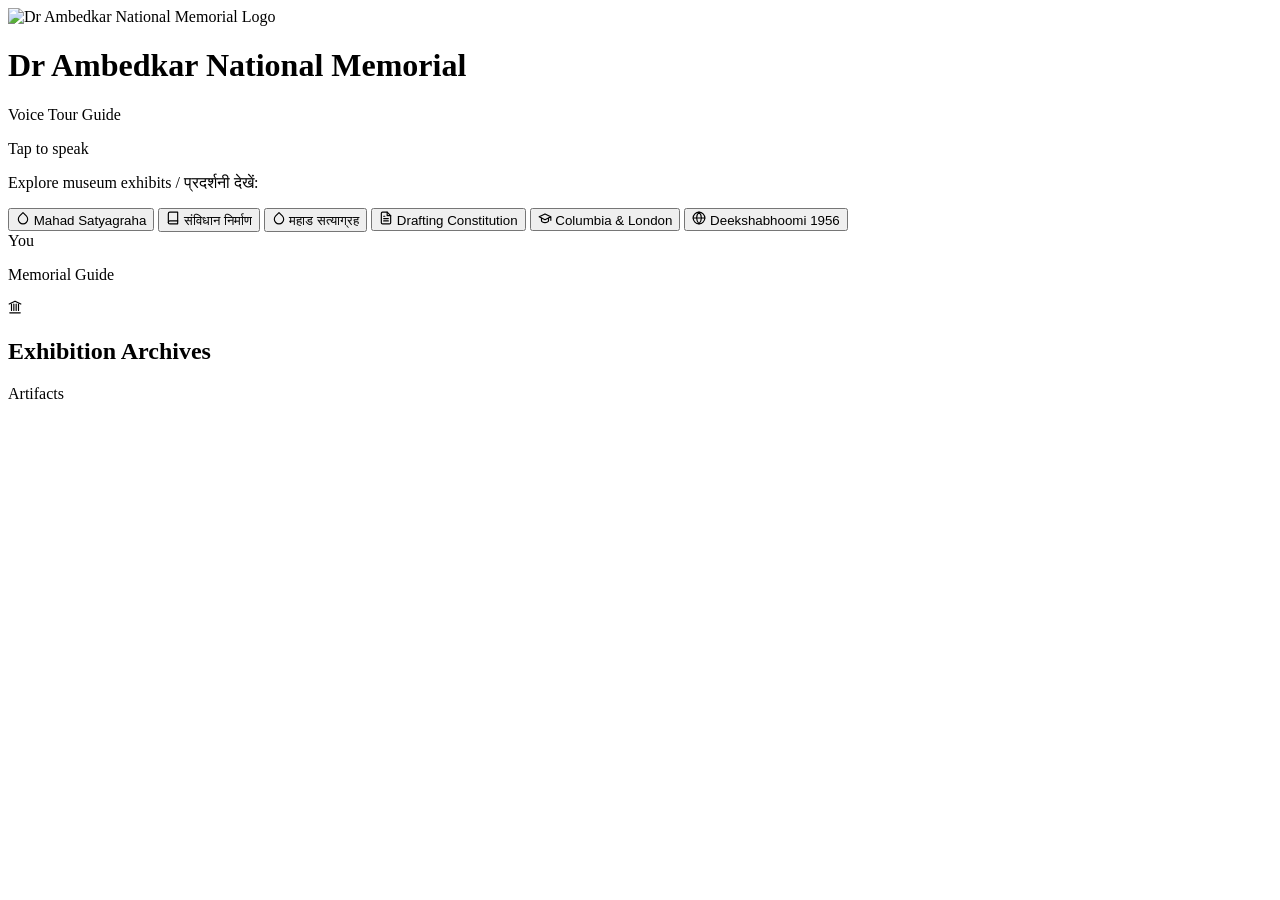
==== frontend/index.html @ 107db83b "feat: add frontend UI, backend services, and vector database for tour guide application" ====
<!DOCTYPE html>
<html lang="en">
<head>
  <meta charset="UTF-8" />
  <meta name="viewport" content="width=device-width, initial-scale=1.0" />
  <title>Dr Ambedkar National Memorial — Voice Tour Guide</title>
  <meta name="description" content="Interactive voice-guided tour of the Dr Ambedkar National Memorial. Ask questions about Ambedkar's life, speeches, and legacy." />
  <link rel="preconnect" href="https://fonts.googleapis.com" />
  <link rel="preconnect" href="https://fonts.gstatic.com" crossorigin />
  <link href="https://fonts.googleapis.com/css2?family=Noto+Sans+Devanagari:wght@400;500;600;700&family=Outfit:wght@300;400;500;600;700&display=swap" rel="stylesheet" />
  <link rel="stylesheet" href="/static/style.css" />
</head>
<body>
  <div id="app">
    <!-- Header -->
    <header id="header">
      <div class="header-inner">
        <div class="logo-mark" aria-hidden="true">
          <img src="/static/assets/brlogo.png" alt="Dr Ambedkar National Memorial Logo" />
        </div>
        <div class="header-text">
          <h1>Dr Ambedkar National Memorial</h1>
          <p class="subtitle">Voice Tour Guide</p>
        </div>
      </div>
    </header>

    <!-- Main dynamic layout container -->
    <main id="main" class="layout-container">
      <!-- Left Column: Voice Hub & Prompt Chips -->
      <section id="voice-column" aria-label="Voice Interaction">
        <!-- Persistent Glowing Orb Station -->
        <div id="orb-scaler">
          <div id="orb-area">
            <div id="orb-glow"></div>
            <div id="orb-ring-outer"></div>
            <div id="orb-ring-inner"></div>
            <div id="orb" role="button" aria-label="Tap to speak" tabindex="0">
              <div id="orb-core"></div>
            </div>
            <p id="orb-label">Tap to speak</p>
          </div>
        </div>

        <!-- Quick-topic exhibit pills -->
        <section id="suggestions" aria-label="Suggested questions">
          <p class="suggestions-label">Explore museum exhibits / प्रदर्शनी देखें:</p>
          <div class="chips-container">
            <button class="chip" data-query="Tell me about the Mahad Satyagraha of 1927 and its historic significance">
              <span class="chip-icon"><svg width="14" height="14" viewBox="0 0 24 24" fill="none" stroke="currentColor" stroke-width="2" stroke-linecap="round" stroke-linejoin="round"><path d="M12 2.69l5.66 5.66a8 8 0 1 1-11.31 0z"/></svg></span> Mahad Satyagraha
            </button>
            <button class="chip" data-query="डॉक्टर अंबेडकर ने भारतीय संविधान का निर्माण कैसे किया?">
              <span class="chip-icon"><svg width="14" height="14" viewBox="0 0 24 24" fill="none" stroke="currentColor" stroke-width="2" stroke-linecap="round" stroke-linejoin="round"><path d="M4 19.5A2.5 2.5 0 0 1 6.5 17H20"/><path d="M6.5 2H20v20H6.5A2.5 2.5 0 0 1 4 19.5v-15A2.5 2.5 0 0 1 6.5 2z"/></svg></span> संविधान निर्माण
            </button>
            <button class="chip" data-query="1927 के ऐतिहासिक महाड सत्याग्रह के बारे में विस्तार से बताइए">
              <span class="chip-icon"><svg width="14" height="14" viewBox="0 0 24 24" fill="none" stroke="currentColor" stroke-width="2" stroke-linecap="round" stroke-linejoin="round"><path d="M12 2.69l5.66 5.66a8 8 0 1 1-11.31 0z"/></svg></span> महाड सत्याग्रह
            </button>
            <button class="chip" data-query="How did Dr. Ambedkar lead the drafting of the Indian Constitution?">
              <span class="chip-icon"><svg width="14" height="14" viewBox="0 0 24 24" fill="none" stroke="currentColor" stroke-width="2" stroke-linecap="round" stroke-linejoin="round"><path d="M14 2H6a2 2 0 0 0-2 2v16a2 2 0 0 0 2 2h12a2 2 0 0 0 2-2V8z"/><polyline points="14 2 14 8 20 8"/><line x1="16" y1="13" x2="8" y2="13"/><line x1="16" y1="17" x2="8" y2="17"/><polyline points="10 9 9 9 8 9"/></svg></span> Drafting Constitution
            </button>
            <button class="chip" data-query="Ambedkar's education at Columbia University and London School of Economics">
              <span class="chip-icon"><svg width="14" height="14" viewBox="0 0 24 24" fill="none" stroke="currentColor" stroke-width="2" stroke-linecap="round" stroke-linejoin="round"><path d="M22 10v6M2 10l10-5 10 5-10 5z"/><path d="M6 12v5c0 1.1 2.7 3 6 3s6-1.9 6-3v-5"/></svg></span> Columbia & London
            </button>
            <button class="chip" data-query="Tell me about the historic mass conversion to Buddhism at Deekshabhoomi Nagpur in 1956">
              <span class="chip-icon"><svg width="14" height="14" viewBox="0 0 24 24" fill="none" stroke="currentColor" stroke-width="2" stroke-linecap="round" stroke-linejoin="round"><circle cx="12" cy="12" r="10"/><path d="M12 2a14.5 14.5 0 0 0 0 20 14.5 14.5 0 0 0 0-20"/><path d="M2 12h20"/></svg></span> Deekshabhoomi 1956
            </button>
          </div>
        </section>
      </section>

      <!-- Right Column: Interactive Guide Response Hub & Dynamic Exhibits -->
      <aside id="response-column" aria-label="Memorial Guide Response Hub">
        <!-- Conversation transcript area -->
        <div id="transcript-area">
          <div id="transcript-user" class="transcript-bubble hidden">
            <span class="transcript-tag">You</span>
            <p class="transcript-text"></p>
          </div>
          <div id="transcript-guide" class="transcript-bubble hidden">
            <span class="transcript-tag">Memorial Guide</span>
            <p class="transcript-text"></p>
          </div>
        </div>

        <!-- Museum Artifacts & Records Section -->
        <div id="artifacts-area" class="hidden">
          <div class="artifacts-panel-header">
            <div class="panel-header-title">
              <span class="panel-icon"><svg width="14" height="14" viewBox="0 0 24 24" fill="none" stroke="currentColor" stroke-width="2" stroke-linecap="round" stroke-linejoin="round"><line x1="3" y1="22" x2="21" y2="22"/><line x1="6" y1="18" x2="6" y2="7"/><line x1="10" y1="18" x2="10" y2="7"/><line x1="14" y1="18" x2="14" y2="7"/><line x1="18" y1="18" x2="18" y2="7"/><polyline points="2 7 12 2 22 7"/></svg></span>
              <h2>Exhibition Archives</h2>
            </div>
            <span id="artifacts-badge" class="artifacts-badge">Artifacts</span>
          </div>
          <div id="artifacts-grid"></div>
        </div>
      </aside>
    </main>

    <!-- Audio element for playback -->
    <audio id="audio-player" preload="none"></audio>

  </div>

  <script src="/static/app.js"></script>
</body>
</html>
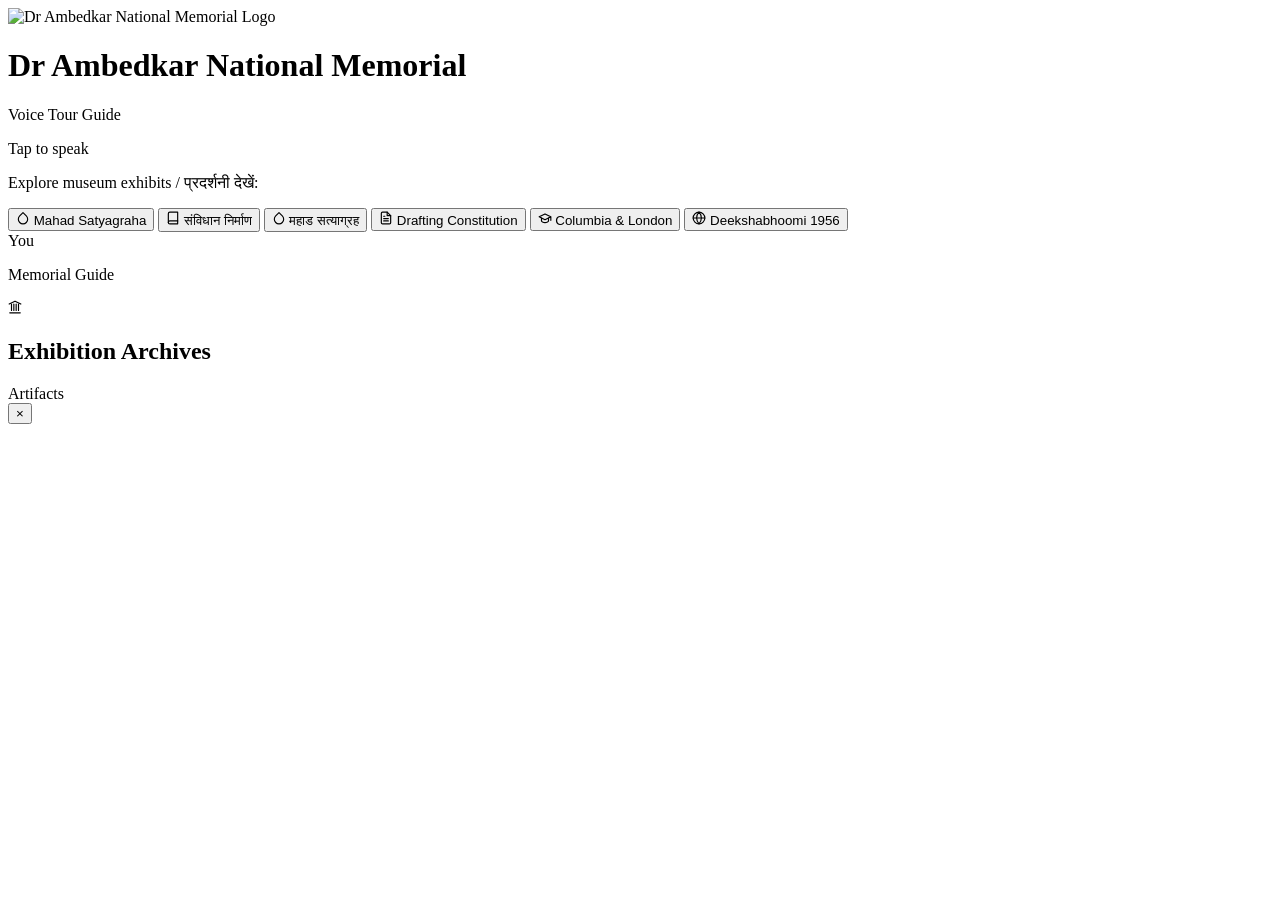
==== commit eed14b6d: "fixed intractive UI" ====
--- a/frontend/index.html
+++ b/frontend/index.html
@@ -101,6 +101,11 @@
 
   </div>
 
+  <div id="image-viewer" class="image-viewer hidden" role="dialog" aria-modal="true" aria-label="Full-size exhibit image" aria-hidden="true">
+    <button type="button" id="close-image-viewer" class="image-viewer-close" aria-label="Close image viewer">×</button>
+    <img id="image-viewer-image" class="image-viewer-image" alt="" />
+  </div>
+
   <script src="/static/app.js"></script>
 </body>
 </html>
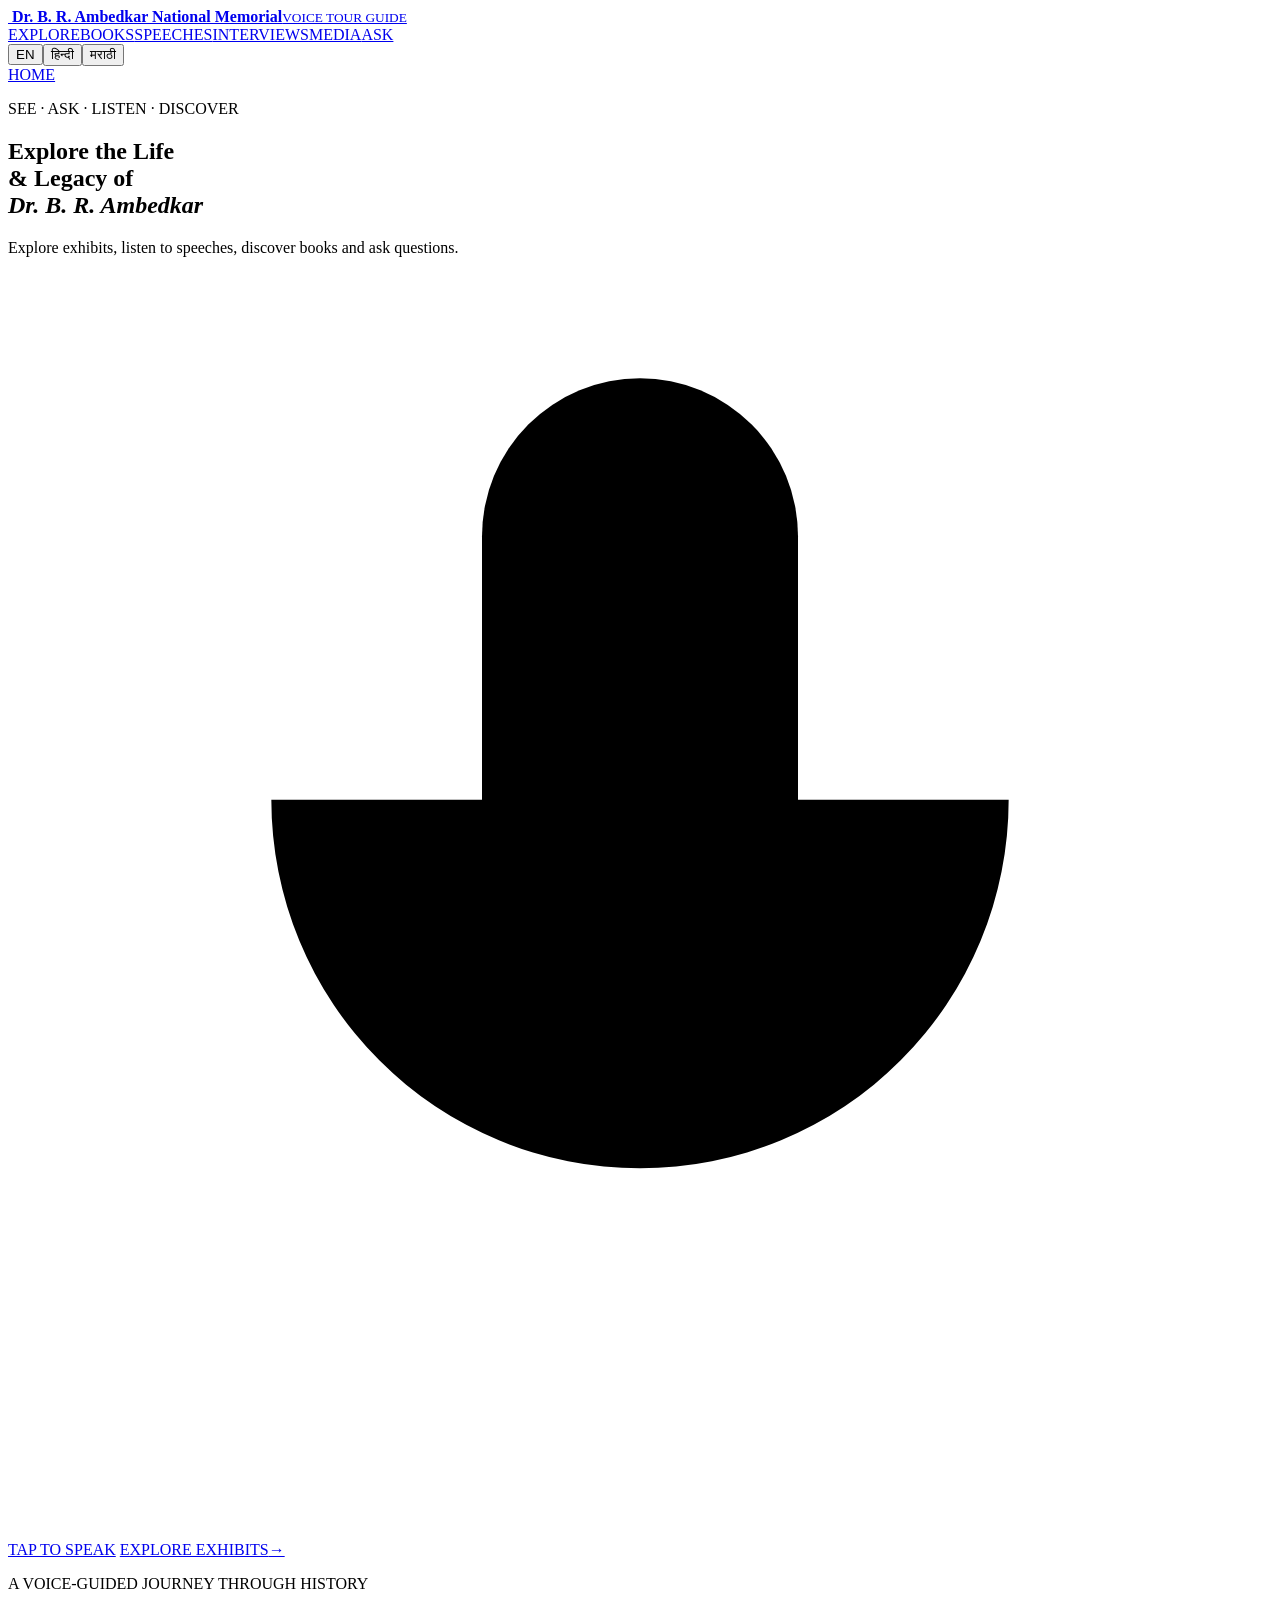
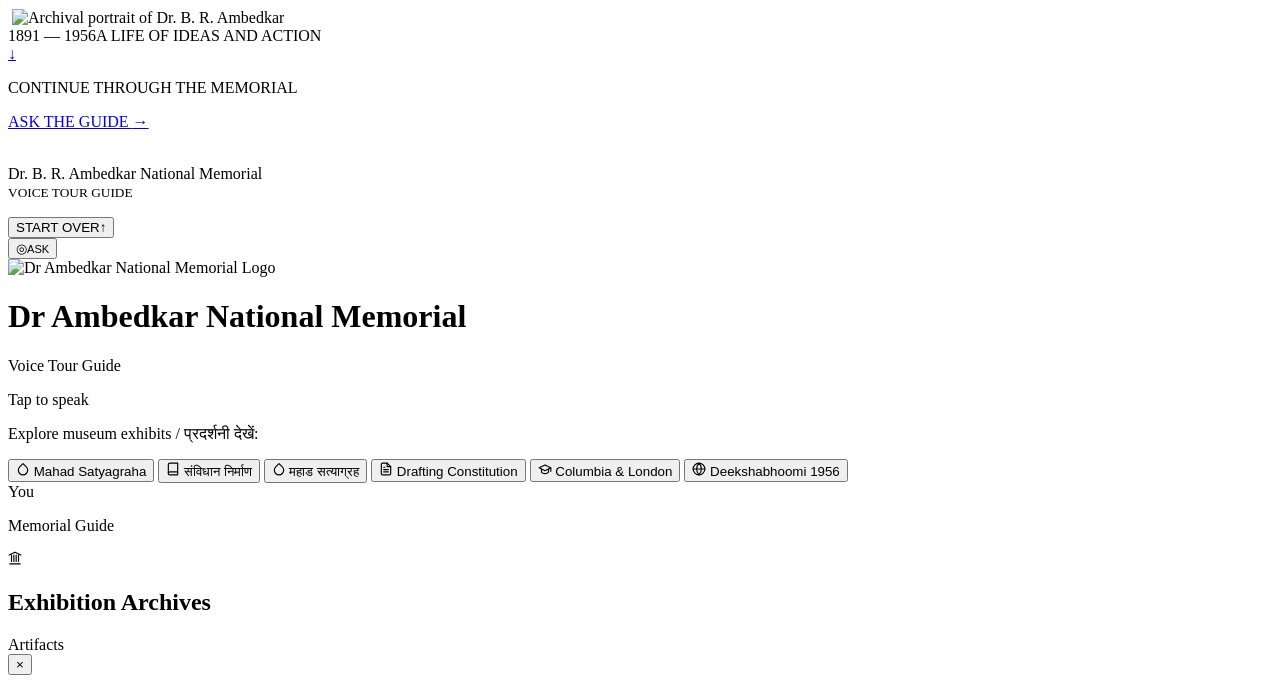
==== commit 3ee2f319: "UI fixes for kiosks" ====
--- a/frontend/index.html
+++ b/frontend/index.html
@@ -7,10 +7,123 @@
   <meta name="description" content="Interactive voice-guided tour of the Dr Ambedkar National Memorial. Ask questions about Ambedkar's life, speeches, and legacy." />
   <link rel="preconnect" href="https://fonts.googleapis.com" />
   <link rel="preconnect" href="https://fonts.gstatic.com" crossorigin />
-  <link href="https://fonts.googleapis.com/css2?family=Noto+Sans+Devanagari:wght@400;500;600;700&family=Outfit:wght@300;400;500;600;700&display=swap" rel="stylesheet" />
+  <link href="https://fonts.googleapis.com/css2?family=Cormorant+Garamond:wght@500;600;700&family=Noto+Sans+Devanagari:wght@400;500;600;700&family=Noto+Serif+Devanagari:wght@500;600;700&family=Outfit:wght@300;400;500;600;700&display=swap" rel="stylesheet" />
   <link rel="stylesheet" href="/static/style.css" />
 </head>
 <body>
+  <div id="kiosk">
+    <header class="kiosk-header">
+      <a class="kiosk-brand" href="/" data-route aria-label="Dr. B. R. Ambedkar National Memorial home">
+        <img src="/static/assets/brlogo.png" alt="" />
+        <span><strong>Dr. B. R. Ambedkar National Memorial</strong><small data-kcopy="guide">VOICE TOUR GUIDE</small></span>
+      </a>
+      <nav class="kiosk-nav" aria-label="Museum sections">
+        <a href="/exhibits" data-route data-kcopy="navExplore">EXPLORE</a><a href="/books" data-route data-kcopy="navBooks">BOOKS</a><a href="/speeches" data-route data-kcopy="navSpeeches">SPEECHES</a><a href="/interviews" data-route data-kcopy="navInterviews">INTERVIEWS</a><a href="/media" data-route data-kcopy="navMedia">MEDIA</a><a href="/assistant" data-route data-kcopy="navAsk">ASK</a>
+      </nav>
+      <div class="kiosk-header-actions">
+        <div class="kiosk-languages" aria-label="Choose language">
+          <button type="button" class="is-selected" data-language="en" aria-pressed="true">EN</button><span></span><button type="button" data-language="hi" aria-pressed="false">हिन्दी</button><span></span><button type="button" data-language="mr" aria-pressed="false">मराठी</button>
+        </div>
+        <button type="button" id="route-back" class="kiosk-home-button" hidden>← BACK</button>
+        <a href="/" data-route id="kiosk-home" class="kiosk-home-button" data-kcopy="home">HOME</a>
+      </div>
+    </header>
+
+    <main>
+      <section id="welcome" class="kiosk-hero">
+        <div class="kiosk-hero-copy">
+          <p class="section-kicker"><i></i><span data-kcopy="heroKicker">SEE · ASK · LISTEN · DISCOVER</span></p>
+          <h1 data-kcopy="heroTitle">Explore the Life<br />&amp; Legacy of<br /><em>Dr. B. R. Ambedkar</em></h1>
+          <p class="kiosk-hero-intro" data-kcopy="heroIntro">Explore exhibits, listen to speeches, discover books and ask questions.</p>
+          <div class="kiosk-hero-actions">
+            <a href="/assistant" data-route class="button-primary"><span class="button-mic-icon" aria-hidden="true"><svg viewBox="0 0 24 24"><rect x="9" y="2" width="6" height="13" rx="3"/><path d="M5 10a7 7 0 0 0 14 0M12 17v5m-4 0h8"/></svg></span><span data-kcopy="speak">TAP TO SPEAK</span></a>
+            <a href="/exhibits" data-route class="button-secondary"><span data-kcopy="explore">EXPLORE EXHIBITS</span><span>→</span></a>
+          </div>
+          <p class="kiosk-hero-caption" data-kcopy="heroCaption">A VOICE-GUIDED JOURNEY THROUGH HISTORY</p>
+        </div>
+        <div class="kiosk-hero-image">
+          <img class="hero-chakra" src="/static/assets/home/chakra.svg" alt="" />
+          <img src="/static/exhibits/young_ambedkar.jpg" alt="Archival portrait of Dr. B. R. Ambedkar" />
+          <div class="hero-image-caption"><span>1891 — 1956</span><span>A LIFE OF IDEAS AND ACTION</span></div>
+        </div>
+        <a class="hero-scroll-cue" href="/assistant" data-route aria-label="Open Ask the Guide">↓</a>
+      </section>
+
+      <section id="home-featured" class="home-featured kiosk-section" aria-label="Featured museum collections">
+        <div class="home-featured-heading"><p class="section-kicker">CONTINUE THROUGH THE MEMORIAL</p><a href="/assistant" data-route>ASK THE GUIDE <span>→</span></a></div>
+        <div id="home-featured-grid" class="home-featured-grid"></div>
+      </section>
+
+      <section id="ask" class="kiosk-section ask-section" hidden>
+        <div class="section-heading"><p class="section-kicker" data-kcopy="askKicker">01 / ASK</p><h2 data-kcopy="askTitle">Ask the Guide</h2><p data-kcopy="askIntro">Ask about Ambedkar's life, ideas, speeches, writings and legacy.</p></div>
+        <div id="assistant-context" class="assistant-context" hidden><small>CURRENT TOPIC</small><strong></strong></div>
+        <div class="ask-layout">
+          <div class="voice-station">
+            <div class="voice-halo"></div>
+            <button type="button" id="kiosk-mic" aria-label="Tap to speak"><span class="mic-glyph" aria-hidden="true"><svg viewBox="0 0 24 24"><rect x="9" y="2" width="6" height="13" rx="3"/><path d="M5 10a7 7 0 0 0 14 0M12 17v5m-4 0h8"/></svg></span><strong id="kiosk-mic-label">TAP TO SPEAK</strong></button>
+            <p id="kiosk-voice-status" aria-live="polite">Ask naturally. Your question will be answered from the available archival knowledge.</p>
+          </div>
+          <div class="ask-prompts"><p class="mini-label" data-kcopy="promptHeading">QUESTIONS TO BEGIN WITH</p>
+            <button type="button" class="prompt-question" data-question="What did Ambedkar say about education?"><span data-kcopy="qEducation">What did Ambedkar say about education?</span><span>↗</span></button>
+            <button type="button" class="prompt-question" data-question="Why was the Mahad Satyagraha important?"><span data-kcopy="qMahad">Why was the Mahad Satyagraha important?</span><span>↗</span></button>
+            <button type="button" class="prompt-question" data-question="What happened during the drafting of the Constitution?"><span data-kcopy="qConstitution">What happened during the drafting of the Constitution?</span><span>↗</span></button>
+            <button type="button" class="prompt-question" data-question="Which books discuss social justice?"><span data-kcopy="qBooks">Which books discuss social justice?</span><span>↗</span></button>
+          </div>
+        </div>
+        <article id="kiosk-answer" class="kiosk-answer" hidden>
+          <div class="answer-head"><div><p class="mini-label">YOUR QUESTION</p><p id="kiosk-question" class="answer-question"></p></div><span id="kiosk-answer-state">ARCHIVE ANSWER</span></div>
+          <div class="answer-copy-wrap"><p id="kiosk-answer-copy" class="answer-copy"></p></div>
+          <div class="answer-controls"><button type="button" id="answer-audio-toggle" class="answer-audio-toggle" disabled>▶ LISTEN</button><span id="answer-audio-time"></span></div>
+          <div id="kiosk-related-wrap" class="kiosk-related-wrap" hidden><p class="mini-label">THIS ANSWER CONNECTS TO</p><div id="kiosk-related" class="kiosk-related"></div></div>
+        </article>
+      </section>
+
+      <section id="exhibits" class="kiosk-section collection-section" hidden>
+        <div class="section-heading section-heading-row"><div><p class="section-kicker" data-kcopy="exhibitsKicker">02 / EXPLORE</p><h2 data-kcopy="exhibitsTitle">Explore the Memorial</h2><p data-kcopy="exhibitsIntro">Stories of courage, scholarship and a nation in the making.</p></div><span class="section-index" data-kcopy="collection">THE COLLECTION</span></div>
+        <div id="exhibit-grid" class="exhibit-grid"></div>
+        <article id="exhibit-detail" class="exhibit-detail" hidden><img id="exhibit-detail-image" alt=""/><div><p class="mini-label">EXHIBIT NOTE</p><h3 id="exhibit-detail-title"></h3><p id="exhibit-detail-description"></p><button type="button" id="exhibit-ask" class="text-action">ASK ABOUT THIS <span>↓</span></button><button type="button" id="exhibit-close" class="detail-close">CLOSE</button></div></article>
+      </section>
+
+      <section id="books" class="kiosk-section books-section" hidden>
+        <div class="section-heading section-heading-row"><div><p class="section-kicker" data-kcopy="booksKicker">03 / READ</p><h2 data-kcopy="booksTitle">Books &amp; Writings</h2><p data-kcopy="booksIntro">Explore selected writings and publications related to Dr. B. R. Ambedkar.</p></div><span class="section-index" data-kcopy="library">THE LIBRARY</span></div>
+        <div id="book-grid" class="book-grid"></div>
+      </section>
+
+      <section id="speeches" class="kiosk-section speeches-section" hidden>
+        <div class="section-heading section-heading-row"><div><p class="section-kicker" data-kcopy="speechKicker">04 / LISTEN</p><h2 data-kcopy="speechTitle">Speeches &amp; Interviews</h2><p data-kcopy="speechIntro">Archival recordings will appear here when verified media is added.</p></div><span class="section-index" data-kcopy="oralHistory">ORAL HISTORY</span></div>
+        <div id="speech-grid" class="speech-grid"></div>
+      </section>
+
+      <section id="interviews" class="kiosk-section speeches-section" hidden>
+        <div class="section-heading section-heading-row"><div><p class="section-kicker" data-kcopy="interviewsKicker">05 / REMEMBER</p><h2 data-kcopy="interviewsTitle">Interviews</h2><p data-kcopy="interviewsIntro">Verified interviews and oral histories will be added as source media becomes available.</p></div><span class="section-index">ORAL HISTORY</span></div>
+        <div id="interview-grid" class="speech-grid"></div>
+      </section>
+
+      <section id="media" class="kiosk-section media-section" hidden>
+        <div class="section-heading section-heading-row"><div><p class="section-kicker" data-kcopy="mediaKicker">05 / SEE</p><h2 data-kcopy="mediaTitle">Historical Media</h2><p data-kcopy="mediaIntro">Photographs and visual records from the memorial's local collection.</p></div><span class="section-index" data-kcopy="records">ARCHIVAL RECORDS</span></div>
+        <div id="media-grid" class="media-grid"></div>
+      </section>
+
+      <section id="connections" class="kiosk-section connections-section" hidden>
+        <div class="section-heading"><p class="section-kicker" data-kcopy="discoverKicker">06 / DISCOVER</p><h2 data-kcopy="discoverTitle">Discover Connections</h2><p data-kcopy="discoverIntro">Explore related topics across people, places, events and ideas.</p></div>
+        <div id="connection-groups" class="connection-groups"></div>
+      </section>
+
+      <section id="route-page" class="kiosk-section route-page" hidden aria-live="polite"><div id="route-content"></div></section>
+    </main>
+
+    <footer class="kiosk-footer"><div><span class="footer-seal"><img src="/static/assets/brlogo.png" alt="" /></span><p>Dr. B. R. Ambedkar National Memorial<br /><small data-kcopy="guide">VOICE TOUR GUIDE</small></p></div><button type="button" id="start-over" class="start-over"><span data-kcopy="startOver">START OVER</span><span>↑</span></button></footer>
+    <button type="button" id="floating-ask" class="floating-ask" aria-label="Ask the Guide"><span>◎</span><small>ASK</small></button>
+
+    <div id="kiosk-media-viewer" class="kiosk-modal" hidden role="dialog" aria-modal="true" aria-labelledby="media-viewer-title">
+      <button type="button" class="modal-close" data-close-modal aria-label="Close">×</button><div class="media-viewer-content"><div id="media-viewer-stage" class="media-viewer-stage"></div><div class="media-viewer-caption"><p class="mini-label">ARCHIVAL MEDIA</p><h2 id="media-viewer-title"></h2><p id="media-viewer-description"></p></div></div>
+    </div>
+    <div id="speech-viewer" class="kiosk-modal" hidden role="dialog" aria-modal="true" aria-labelledby="speech-viewer-title">
+      <button type="button" class="modal-close" data-close-modal aria-label="Close">×</button><div class="speech-viewer-content"><div id="speech-viewer-stage" class="speech-viewer-stage"></div><div class="speech-viewer-caption"><p class="mini-label">SPEECHES &amp; INTERVIEWS</p><h2 id="speech-viewer-title"></h2><p id="speech-viewer-meta"></p><p id="speech-viewer-description"></p><div id="speech-transcript" hidden><p class="mini-label">TRANSCRIPT</p><p></p></div></div></div>
+    </div>
+    <div id="kiosk-attract" class="kiosk-attract" hidden><img src="/static/exhibits/young_ambedkar.jpg" alt=""/><div><p class="section-kicker">DR. B. R. AMBEDKAR NATIONAL MEMORIAL</p><h2>Explore.<br/>Listen.<br/>Discover.</h2><p>TOUCH ANYWHERE TO BEGIN</p></div></div>
+  </div>
+
   <div id="app">
     <!-- Header -->
     <header id="header">
@@ -106,6 +219,11 @@
     <img id="image-viewer-image" class="image-viewer-image" alt="" />
   </div>
 
+  <script src="/static/data/books.js"></script>
+  <script src="/static/data/speeches.js"></script>
+  <script src="/static/data/interviews.js"></script>
+  <script src="/static/data/exhibits.js"></script>
+  <script src="/static/data/media.js"></script>
   <script src="/static/app.js"></script>
 </body>
 </html>
